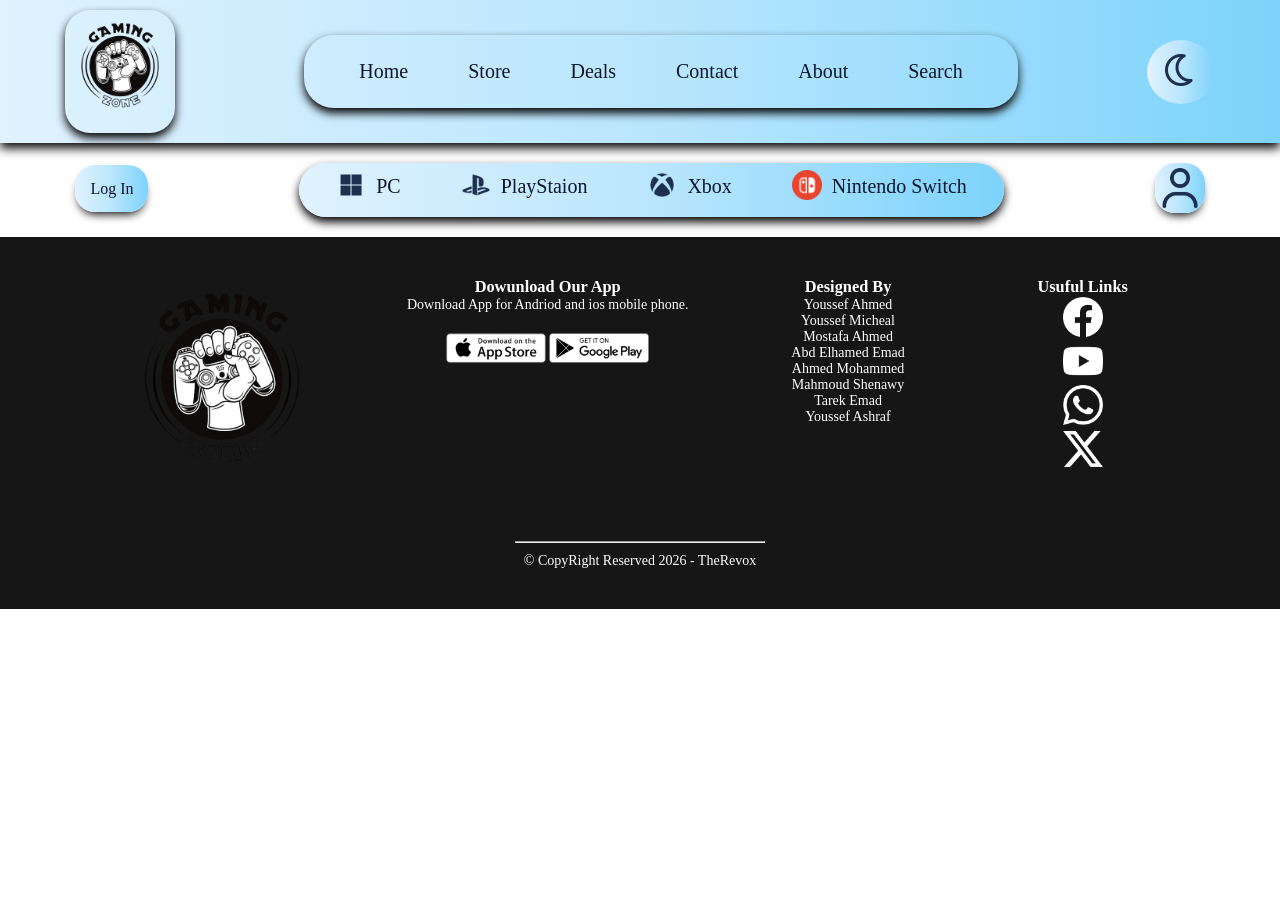
==== deals.html @ 934fda1b "Add files via upload" ====
<!DOCTYPE html>
<html lang="en">
    <head>
        <meta charset="UTF-8">
        <meta name="viewport" content="width=device-width, initial-scale=1.0">
        <title>Games Store | Playtainment</title>
        <link rel="stylesheet" href="style.css">
        <link rel="icon" href="images/Logo.png">
    </head>



<!-- ---------------------------------------------------------------------------------------------------------------
---------------------------------------------------------------------------------------------------------------
---------------------------------------------------------------------------------------------------------------       -->





    <body>



            
    
    <section>

        <div class="container"> 
            <!--navbar-->
            <nav>
                <div class="navbar">
                    <div class="logo">
                        <img src="images/Logo.png" width="100px">
                    </div>
                    <div class="links">
                        <ul>
                            <li><a href="index.html">Home</a></li>
                            <li><a href="store 1.html">Store</a></li>
                            <li><a href="deals.html">Deals</a></li>
                            <li><a href="contact.html">Contact</a></li>
                            <li><a href="about.html">About</a></li>
                            <li><a href="search.html">Search</a></li>

                        </ul>
                    </div>
                    <div class="nav-btns-pc">
                        <div class="btn-dark">
                            <button type="button" class="btn1"> <img class="img-dark" src="images/moon-regular.png" width="40px"></button>
                        </div>

                    </div>
                    <div class="sidebar-div">
                            <button type="button" class="btn1" > <img class="img-dark" src="images/moon-regular.png" width="40px"></button>
                            <button class="menu-btn" onclick="toggleSidebar()"><img src="images/bars-solid.png" style="width: 40px;"></button>
                            
                        </div>
                    </div>
                <div class="bar">
                    <div class="login">
                        <a href="login.html" style="justify-self: center;text-decoration: none;">Log In</a>
                    </div>
                    <div class="consoles-bar">
                        <ul>
                            <li><a href="PC.html"><img src="images/Microsoft.png" >PC</a></li>
                            <li><a href="PlayStaiton.html"><img src="images/PS.png" >PlayStaion</a></li>
                            <li><a href="Xbox.html"><img src="images/Xbox.png" >Xbox</a></li>
                            <li><a href="Nintendo.html"><img src="images/nintendo.webp" >Nintendo Switch</a></li>
                        </ul>
                    </div>
                    <div class="profile ">
                        <a href="profile.html"><img src="images/user-regular.png" width="40px"></a>
                    </div>           
                </div>
                </nav>
            </div>
            
            <div id="sidebar" class="sidebar">
                <ul>
                    <li><a href="index.html">Home</a></li>
                    <li><a href="store 1.html">Store</a></li>
                    <li><a href="deals.html">Deals</a></li>
                    <li><a href="contact.html">Contact</a></li>
                    <li><a href="about.html">About</a></li>
                    <li><a href="search.html">Search</a></li>
                    <li style="text-align: center;">Platforms</li>
                    <li></li>
                    
                    <li><a href="PC.html">PC</a></li>
                    <li><a href="PlayStaiton.html">PlayStaion</a></li>
                    <li><a href="Xbox.html">Xbox</a></li>
                    <li><a href="Nintendo.html">Nintendo Switch</a></li>
                    <li style="text-align: center;">Account</li>
                    <li></li>
                    <li><a href="login.html">Log In</a></li>
                    <li><a href="profile.html">Profile</a></li>
                    <li><a href="sign up.html">Sign up</a></li>
                    <li></li>

                </ul>
            </div>

            </section>

<!-- ---------------------------------------------------------------------------------------------------------------
---------------------------------------------------------------------------------------------------------------
---------------------------------------------------------------------------------------------------------------       -->





















<!-- -----------------------------------------------------------------------------------------------------------------
----------------------------------------------------------------------------------------------------------------- -->


            <footer class="footer">
            <div class="row"> 
                <div class="card">
                    <img src="images/Logo.png"  width="200px">
                </div>
                <div class="card">
                    <h3>Dowunload Our App</h3>
                    <p>Download App for Andriod and ios mobile phone.</p>
                    <div class="app-logo">
                        <img src="images/app-store.png" alt="App Store" title="App Store" width="120px">
                        <img src="images/play-store.png" alt="Play Store" title="Play Store" width="120px">
                    </div>
                </div>
                <div class="card">
                    <h3>Designed By</h3>
                    <ul>
                        <li>Youssef Ahmed</li>
                        <li>Youssef Micheal</li>
                        <li>Mostafa Ahmed</li>
                        <li>Abd Elhamed Emad</li>
                        <li>Ahmed Mohammed</li>
                        <li>Mahmoud Shenawy</li>
                        <li>Tarek Emad</li>
                        <li>Youssef Ashraf</li>

                    </ul>
                </div>
                <div class="card">
                    <h3>Usuful Links</h3>
                    <ul>
                        <li><img  src="images/facebook (1).png" ></li>  
                        <li><img  src="images/youtube (4).png" ></li>
                        <li><img  src="images/whatsapp (2).png" ></li>
                        <li><img  src="images/twitter-alt.png" ></li>
                    </ul>                   
                </div>
            </div>
            <hr>
            <p style="padding-bottom: 40px;" class="Copyright">
                © CopyRight Reserved 2026 - TheRevox 
            </p> 
            </footer>
            




            <script src="web.js"></script>
    </body>    
</html>






<!-----الالوان اللى هتستخدوها بالكود اهى -->
<!---
/* background */
background: linear-gradient(90deg, #e0f2fe, #bae6fd, #7dd3fc);

/* Text */
color: #0f172a;

/* Hover */
color: #0284c7;

/* Button */
background-color: #0ea5e9;
color: white;

/* Button Hover */
background-color: #0369a1;
-->
---- style.css ----
*{
    margin: 0;
    padding: 0;
    box-sizing: border-box;
    color: #0f172a;
    font-family: Georgia, 'Times New Roman', Times, serif;
}
.container
{   


    padding: 0px 0px;
}
.row
{
    display: flex;   
    justify-content: space-around ;
    text-align: center;
    padding: 40px 80px;
}
/*---------------------------------------------------------------------------------------------------------------*/
/*------- Navbar -------*/
.navbar
{
    display: flex;
    justify-content: space-around;  
    padding: 10px 0px;
    box-shadow: 0px 5px 10px 0px rgb(0, 0, 0);
    background: linear-gradient(90deg, #e0f2fe, #bae6fd, #7dd3fc);
    width: 100%;
}
.nav-btns-pc
{
    display: flex;
    justify-content: space-between;
}
.sid-bar
        {
            display: none;
        }
.links
{
    justify-self: center;
    border-radius: 30px;
    box-shadow: 0px 5px 10px 0px rgb(0, 0, 0);
    padding: 25px;
    margin:25px 0px;
}
.logo
{
    border-radius: 25px;
    box-shadow: 0px 5px 10px 0px rgb(0, 0, 0);
    padding: 5px;   
    display: inline-block;
}
.btn-dark
{
    padding-top: 30px;  
}
.btn1
{
    background: linear-gradient(90deg, #e0f2fe, #bae6fd, #7dd3fc);
    color: white;
    border: none;
    padding: 10px 14px;
    border-radius: 50%;
    transition: 0.3s;
}


.btn1:hover
{
    background: #0284c7;
    transform: scale(1.1);
}

#dark-btn:hover
{
    background: #ffffff;
    transform: scale(1.1);
    filter: invert();
}
.layout-btn
{
    padding-top: 30px;  
}
#layout-btn
{
    
    background: linear-gradient(90deg, #e0f2fe, #bae6fd, #7dd3fc);
    color: white;
    border: none;
    padding: 10px 14px;
    border-radius: 50px;
    cursor: pointer;
    font-size: 18px;
    transition: 0.3s;
    
}
#layout-btn:hover
{
    background: #ffffff;
    transform: scale(1.1);  
}

.links ul 
{
    display: flex;
    flex-direction: row;
    list-style-type: none;
}
.links ul li a
{
    color: #0f172a;
    font-size: 20px;
    text-decoration: none;
    padding: 0px 30px;
    padding-bottom: 0px;
    
}
.links ul li a:hover
{
    color: #0284c7;
    border-bottom: 2px solid #38bdf8;
    transition: .6s ease;
}        
.sidebar-div
{
    display: none;
}   
.menu-btn
{
    background: linear-gradient(90deg, #e0f2fe, #bae6fd, #7dd3fc);
    color: white;
    border: none;
    padding: 10px 14px;
    border-radius: 50px;
    cursor: pointer;
    font-size: 18px;
    transition: 0.3s;
}
.menu-btn:hover
{
    background: #ffffff;
    transform: scale(1.1); 
}

/*---------------------------------------------------------------------------------------------------------------*/
/*------- Consoles-bar -------*/
.bar
{
    
    display: flex;
    justify-content: space-around;
    margin:20px 0px;
}
.consoles-bar
{

    border-radius: 30px;
    padding: 7px;
    
    color: #0f172a;
    display: inline-block;
    background: linear-gradient(90deg, #e0f2fe, #bae6fd, #7dd3fc);
    box-shadow: 0px 5px 10px 0px rgb(0, 0, 0);
}
.consoles-bar ul
{
    display: flex;
    flex-direction: row;
    list-style-type: none;
}
.consoles-bar ul li a 
{
    font-size: 20px;
    text-decoration: none;
    padding:10px;
    padding-bottom: 0px;
    padding-left: 30px;
    padding-right: 30px;
    color: #0f172a;
}
.consoles-bar ul li a:hover
{
    color: #0284c7;
    border-bottom: 2px solid #38bdf8;
    transition: .6s ease;  
}
.consoles-bar ul li img
{
    width: 30px;
    margin-right: 10px;
    margin-bottom: -7px;
    
}
/*---------------- user-email- -----------------------------------------------------------------------------------------------*/

.login
{
    margin-top: 17px;
}
.login a
{
    padding: 15px;
    border-radius: 20px;
    box-shadow: 0px 6px 10px -4px black;
    text-decoration: none;
    color: #0f172a;
    background: linear-gradient(90deg, #e0f2fe, #bae6fd, #7dd3fc);
}
.login a:hover
{
    background: #a1d8f4;
    transform: scale(1.1);
    transition: .6s;
}
.profile a img
{
    
    width: 50px;
    border-radius: 20px;
    box-shadow: 0px 6px 10px -4px black;
    text-decoration: none;
    background: linear-gradient(90deg, #e0f2fe, #bae6fd, #7dd3fc);
}
.profile a img:hover
{
    background: #a1d8f4;
    transform: scale(1.1);
    transition: 1s;
}




/*----------------side bar ----------------------------------------------------------------------------------------------------*/
/* السايد بار */
.sidebar {
position: fixed;
  left: -250px; /* مخفي */
top: 0;
width: 250px;
height: 100%;
background: #111;
padding-top: 20px;
transition: 0.3s;
}
.sidebar ul
{
    display: grid;
    grid-template-columns: repeat(2,1fr);
}

/* الروابط */
.sidebar a { 
display: block;
color: white;
padding: 15px;
text-decoration: none;
}

.sidebar a:hover {
background: #575757;
}

/* لما يفتح */
.sidebar.active {
left: 0;
}
/*---------------------------------------------------------------------------------------------------------------*/

/* first section */

.first1{

margin-top: 30px;



display: flex;
justify-content:space-around;

}

.text{

color: #2F4A73;
line-height: 1.7;

}
.text_big{

margin-bottom: 0px;


}


.explore{

    

    text-align: center;

margin: 40px 0px ;

background: linear-gradient(90deg, #e0f2fe, #bae6fd, #7dd3fc);

border-radius: 45px;

padding: 10px;

max-width:200px;
width: 100%;
height: auto;

}
.explore:hover{

transform:scale(1.06);
transition:0.3s;


}


.img1{

    
max-width: 350px;
width: 100%;
height: auto;


}


/*---------------------------------------------------------------------------------------------------------------*/

/*  section2 */


.Features{

margin-top: 10px;
margin-bottom: 90px;

}


.tef{

text-align: center;
padding-bottom: 50px;
padding-top:15 ;
color: #2F4A73 ;



}
.hff{

text-align: center;
padding: 30px 20px;
color: #2F4A73 ;


}
.hff2{

text-align: center;
padding-top:30px ;
padding-bottom:80px ;

color: #2F4A73 ;


}


.hff3{

text-align: center;
padding-top:30px ;
padding-bottom:61px ;

color: #2F4A73 ;


}

.cards_home{

color: #2F4A73 ;

text-align: center;

display: flex;
justify-content: center;
align-items: center;
gap: 45px;

background-color:#ffffff ;


}
.card1{

max-width: 400px; 
width: 100%;
height: 60%;

border-radius: 15px;

color: #2F4A73 ;

background-color:#ffffff ;


box-shadow: +6px 0 7px rgba(0, 0, 0, 0.3)  ,
            0px 6px 7px rgba(0, 0, 0, 0.3);



}
.card1:hover{

    
transform:scale(1.05);
transition:0.4s;
transform-origin: bottom;


}
.hff:hover,.hff2:hover,.hff3:hover{

    color:#1e5aa8;
}

hr{

margin: 0px auto;
width: 250px;

}

/*---------------------------------------------------------------------------------------------------------------*/

/* section3 */



.img_div{

background-color: #c3c3c3;

width: 100%;
max-width: 400px;
height: auto;

margin: 0px auto;
margin-bottom: 30px;

border-radius: 25px;


box-shadow: +6px 0 7px rgba(0, 0, 0, 0.3)  ,
            0px 6px 7px rgba(0, 0, 0, 0.3);


}


.img_div:hover{


transform:scale(1.04);
transition:0.4s;




}

.img_map{


width: 100%;
max-width: 400px;
height: auto;



border-radius: 25px;


}





















/*---------------------------------------------------------------------------------------------------------------*/



/*------Footer------*/
footer{
    justify-content: center;
    background: rgb(22, 22, 22);
    color: #706f6f;
    font-size: 14px;
    
}
footer li ,h3,p
{
    color: #ffffff;

}
.footer .card{
    justify-content: center;
    min-width: 150px;
    margin-bottom: 20px;
}
.footer-col-1{
    text-align: center;
    flex:1;
    padding-left: 0px;
}
.footer-col-2{
    text-align: center;
    padding-left: 0px;
}
.footer-col-2 img{
    justify-content: center;
    width: 180px;
    margin-bottom: 20px;
}
.footer-col-3, .footer-col-4{
    flex-basis: 12%;
    text-align: center;
}
ul{
    list-style-type: none;
}
.footer .row .card ul li img 
{
    width: 40px;
}
.app-logo{
    justify-content: center;
    margin-top: 20px;
}
.app-logo img{
    justify-content: center;
    width: 100px;
}
.Copyright{
    justify-content: center;
    color: #ffffff;
    text-align: center;
    padding-top: 10px;
}
.img_footer{

max-width: 600px;
width: 100%;
height: auto;

}


/*---------------------------------------------------------------------------------------------------------------*/


/* Responsivity */





@media (max-width: 760px) {


/*Navbar*/
    .navbar
    {
        padding: 10px 15px;
        width: 100%;
        justify-content: space-between;
    }
    .links
    {
        display: none;
    }
    .bar
    {
        display: none;
    }
    .nav-btns-pc
    {
        display: none;
    }
    .sidebar-div
    {
        display: block;
        margin-top:20px ;
    }


    /*---------------------------------------------------------------------------------------------------------------*/
/*---------------------------------------------------------------------------------------------------------------*/



.first1 {
    flex-direction: column;
    text-align: center;
}

.img1 {
    max-width: 200px;
}


/*---------------------------------------------------------------------------------------------------------------*/
/*---------------------------------------------------------------------------------------------------------------*/

.cards_home {
    flex-direction: column;
    gap: 20px;
}

.card1 {
width: 90%;
}

/*---------------------------------------------------------------------------------------------------------------*/
/*---------------------------------------------------------------------------------------------------------------*/




.img_div {
    max-width: 280px;
}


/*---------------------------------------------------------------------------------------------------------------*/
/*---------------------------------------------------------------------------------------------------------------*/

  /* footer */
.footer .row
    {
        display: grid;
        grid-template-columns: repeat(1,1fr);
    }

}


/*---------------------------------------------------------------------------------------------------------------*/
/*---------------------------------------------------------------------------------------------------------------*/
/*  DARK MODE */

/* nav */
body.dark {
background-color: #111827;}


body.dark .navbar {
background: linear-gradient(90deg, #0f172a, #1e293b, #334155);}

body.dark .links{

    background: linear-gradient(90deg, #e0f2fe, #cfdee7, #87b8ce);

}

body.dark .links ul li a {
    color: #000000;
}

body.dark .links ul li a:hover {
    color: #0284c7;
}
body.dark .logo{

        background: linear-gradient(90deg, #e0f2fe, #cfdee7, #87b8ce);

}


/* Consoles bar */
body.dark .consoles-bar {
    background: linear-gradient(90deg, #e0f2fe, #cfdee7, #99bfd0);
}

body.dark .consoles-bar ul li a {
    color: #000000;
}


/*---------------------------------------------------------------------------------------------------------------*/

/* first1 */
body.dark .text ,body.dark .tef {
    color: #ffffff;
}


/* Explore button */
body.dark .explore {
    background: linear-gradient(90deg, #e0f2fe, #cfdee7, #87b8ce);

    color: white;
}

/*---------------------------------------------------------------------------------------------------------------*/


/* Cards */

body.dark .cards_home {
background-color: #111827;    color: white;
}

body.dark .card1 {
    background: linear-gradient(90deg, #e0f2fe, #cfdee7, #8caab8);
    color: rgb(0, 0, 0) !;
}

body.dark .hff,body.dark .hff2,body.dark .hff3 {
color: #000000 ;
}
body.dark hr{

border-color: #000000;

}

/*---------------------------------------------------------------------------------------------------------------*/

/* maps */
body.dark .img_div {
    background: linear-gradient(90deg, #e0f2fe, #cfdee7, #a3bac5);
}


/*---------------------------------------------------------------------------------------------------------------*/

body.dark footer{

background: linear-gradient(90deg, #0f172a, #1e293b, #334155);
}
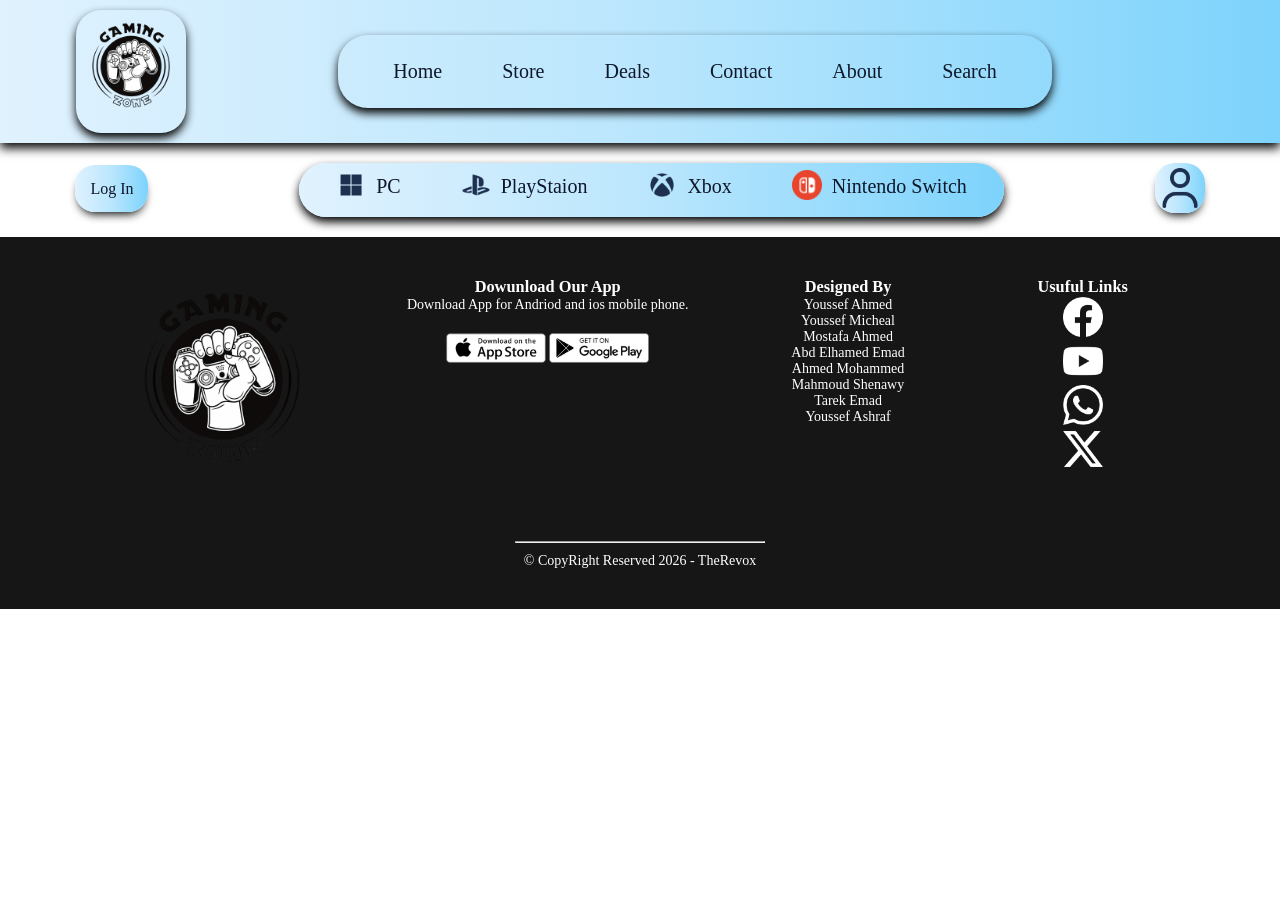
==== commit 6f350a5c: "Add files via upload" ====
--- a/deals.html
+++ b/deals.html
@@ -45,13 +45,10 @@
                         </ul>
                     </div>
                     <div class="nav-btns-pc">
-                        <div class="btn-dark">
-                            <button type="button" class="btn1"> <img class="img-dark" src="images/moon-regular.png" width="40px"></button>
-                        </div>
+                    
 
                     </div>
                     <div class="sidebar-div">
-                            <button type="button" class="btn1" > <img class="img-dark" src="images/moon-regular.png" width="40px"></button>
                             <button class="menu-btn" onclick="toggleSidebar()"><img src="images/bars-solid.png" style="width: 40px;"></button>
                             
                         </div>
@@ -122,12 +119,11 @@
 
 
 
-
-
-
-
-<!-- -----------------------------------------------------------------------------------------------------------------
------------------------------------------------------------------------------------------------------------------ -->
+<!-- ---------------------------------------------------------------------------------------------------------------
+---------------------------------------------------------------------------------------------------------------
+---------------------------------------------------------------------------------------------------------------       -->
+
+
 
 
             <footer class="footer">
--- a/style.css
+++ b/style.css
@@ -676,100 +676,6 @@
 }
 
 
-/*---------------------------------------------------------------------------------------------------------------*/
-/*---------------------------------------------------------------------------------------------------------------*/
-/*  DARK MODE */
-
-/* nav */
-body.dark {
-background-color: #111827;}
-
-
-body.dark .navbar {
-background: linear-gradient(90deg, #0f172a, #1e293b, #334155);}
-
-body.dark .links{
-
-    background: linear-gradient(90deg, #e0f2fe, #cfdee7, #87b8ce);
-
-}
-
-body.dark .links ul li a {
-    color: #000000;
-}
-
-body.dark .links ul li a:hover {
-    color: #0284c7;
-}
-body.dark .logo{
-
-        background: linear-gradient(90deg, #e0f2fe, #cfdee7, #87b8ce);
-
-}
-
-
-/* Consoles bar */
-body.dark .consoles-bar {
-    background: linear-gradient(90deg, #e0f2fe, #cfdee7, #99bfd0);
-}
-
-body.dark .consoles-bar ul li a {
-    color: #000000;
-}
-
-
-/*---------------------------------------------------------------------------------------------------------------*/
-
-/* first1 */
-body.dark .text ,body.dark .tef {
-    color: #ffffff;
-}
-
-
-/* Explore button */
-body.dark .explore {
-    background: linear-gradient(90deg, #e0f2fe, #cfdee7, #87b8ce);
-
-    color: white;
-}
-
-/*---------------------------------------------------------------------------------------------------------------*/
-
-
-/* Cards */
-
-body.dark .cards_home {
-background-color: #111827;    color: white;
-}
-
-body.dark .card1 {
-    background: linear-gradient(90deg, #e0f2fe, #cfdee7, #8caab8);
-    color: rgb(0, 0, 0) !;
-}
-
-body.dark .hff,body.dark .hff2,body.dark .hff3 {
-color: #000000 ;
-}
-body.dark hr{
-
-border-color: #000000;
-
-}
-
-/*---------------------------------------------------------------------------------------------------------------*/
-
-/* maps */
-body.dark .img_div {
-    background: linear-gradient(90deg, #e0f2fe, #cfdee7, #a3bac5);
-}
-
-
-/*---------------------------------------------------------------------------------------------------------------*/
-
-body.dark footer{
-
-background: linear-gradient(90deg, #0f172a, #1e293b, #334155);
-}
-
-
-
+
+
+
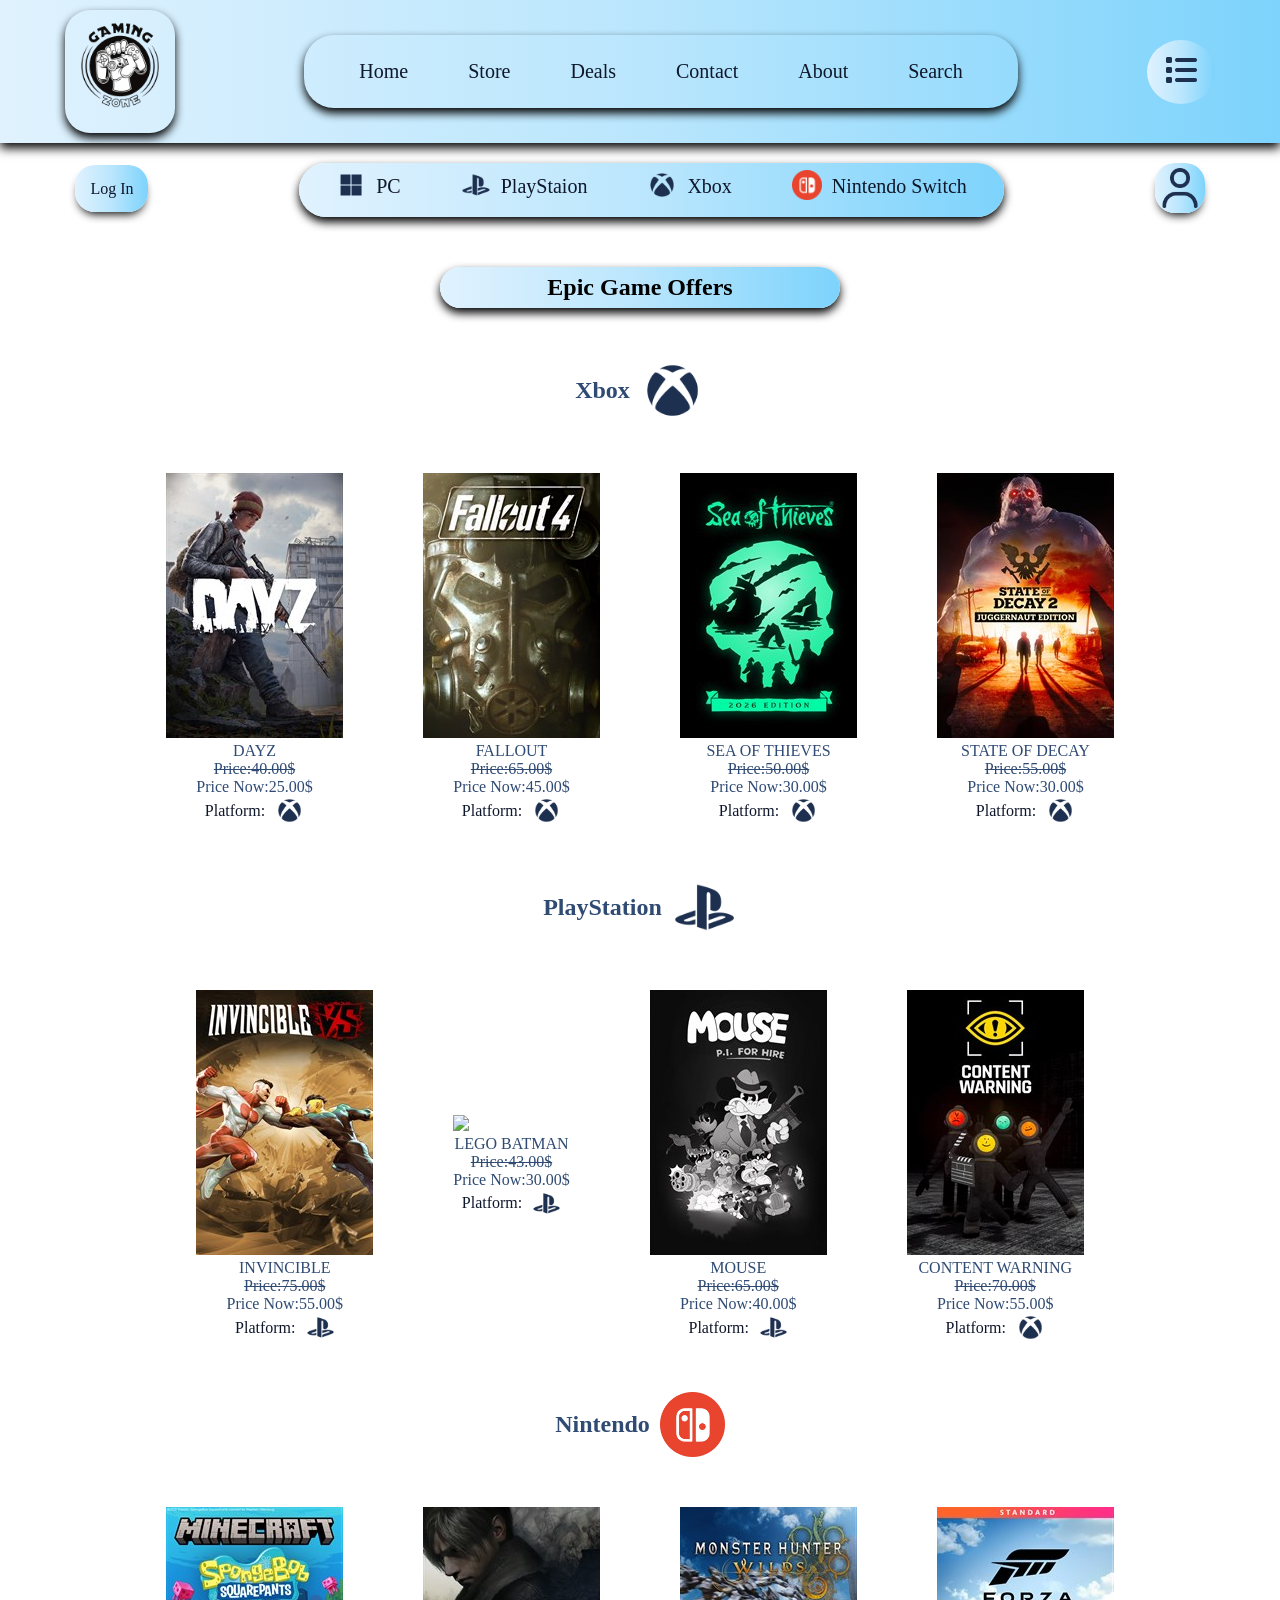
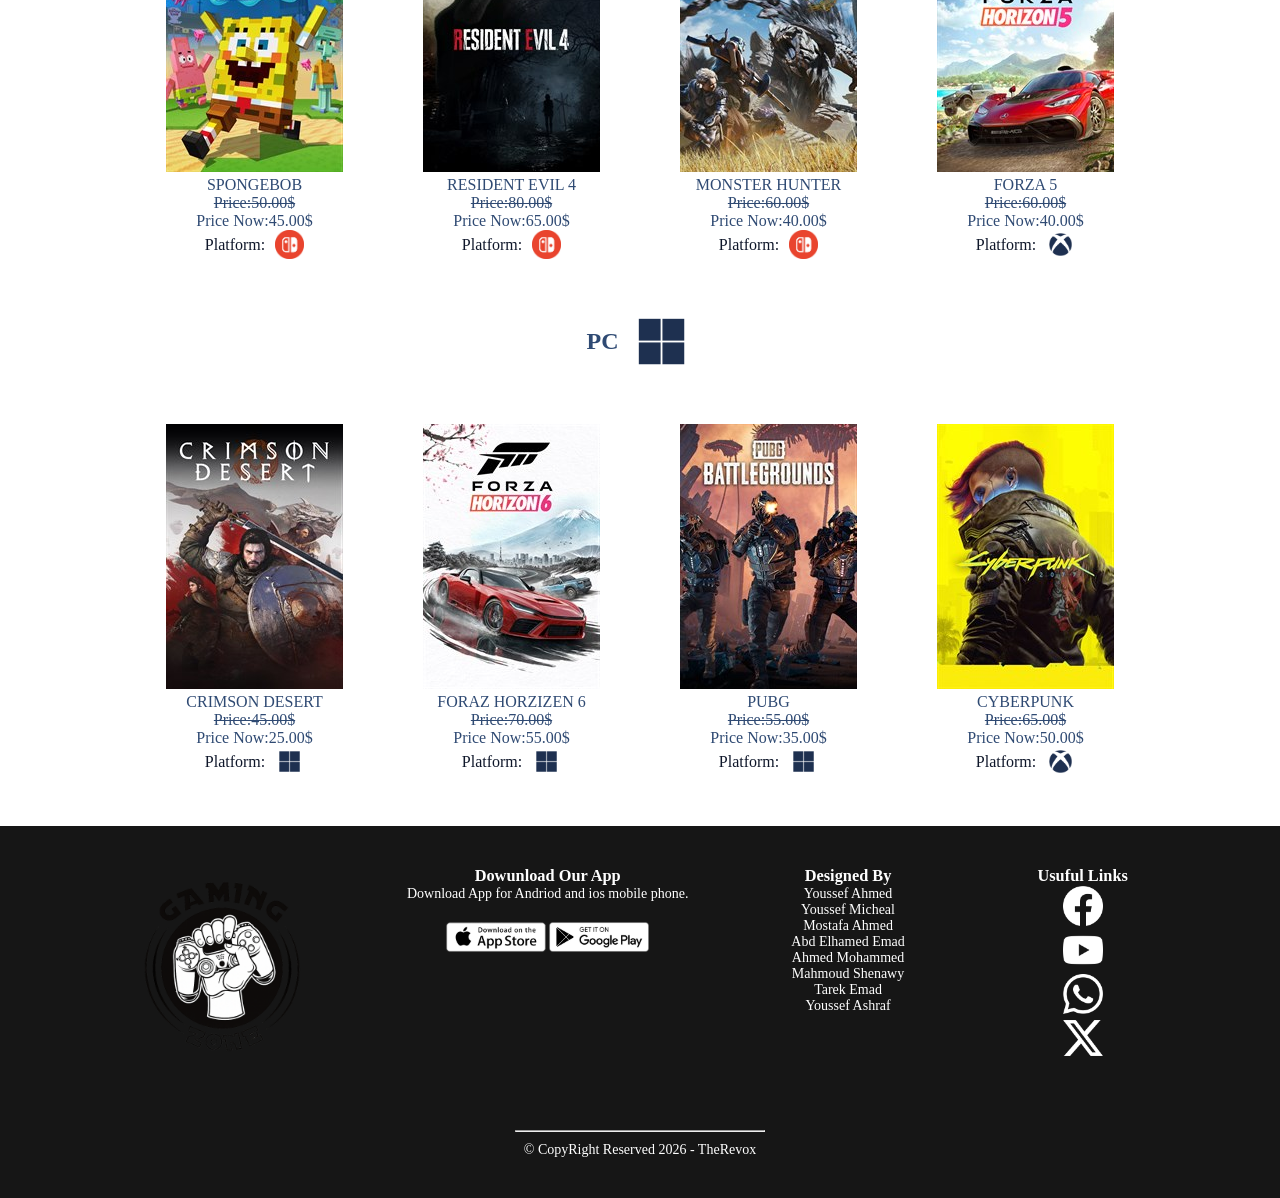
==== commit 7a5fd9c6: "Add files via upload" ====
--- a/deals.html
+++ b/deals.html
@@ -45,10 +45,15 @@
                         </ul>
                     </div>
                     <div class="nav-btns-pc">
-                    
+            
+
+                        <div class="btn-dark">
+                            <button type="button" class="btn2"> <img class="change" src="images/list-solid.png" width="40px"></button>
+                        </div>
 
                     </div>
                     <div class="sidebar-div">
+                            <button type="button" class="btn1" > <img class="img-dark" src="images/moon-regular.png" width="40px"></button>
                             <button class="menu-btn" onclick="toggleSidebar()"><img src="images/bars-solid.png" style="width: 40px;"></button>
                             
                         </div>
@@ -104,26 +109,393 @@
 ---------------------------------------------------------------------------------------------------------------       -->
 
 
-
-
-
-
-
-
-
-
-
-
-
-
-
-
-
-<!-- ---------------------------------------------------------------------------------------------------------------
----------------------------------------------------------------------------------------------------------------
----------------------------------------------------------------------------------------------------------------       -->
-
-
+<section>
+<div class="deals_head">
+
+<h1 class="tef4">Epic Game Offers</h1>
+
+</div>
+<!-- ---------------------------------------------------------------------------------------------------------------       --> 
+
+<div>
+
+<div class="text_head">
+
+<h1 class="tef3">Xbox</h1>
+
+<img  class="dealimg" src="images/Xbox.png">
+
+</div>
+
+
+<!-- ---------------------------------------------------------------------------------------------------------------       --> 
+<!-- cards xbox -->
+
+<div class="cardsimg">
+
+
+<!-- ---------------------------------------------------------------------------------------------------------------       --> 
+<!-- card1 -->
+
+<div class="cardimg">
+
+<img src="images/xbox/dayz.jpg">
+
+<p class="tef2">DAYZ</p>
+<p class="tef2"><del class="tef2">Price:40.00$</del></p>
+<p class="tef2">Price Now:25.00$</p>
+<div class="text_head">Platform: <img class="platform_img" src="images/Xbox.png"> </div>
+
+
+</div>
+
+<!-- ---------------------------------------------------------------------------------------------------------------       --> 
+<!-- card2 -->
+<div class="cardimg">
+
+<img src="images/xbox/fallout 4.jpg">
+
+<p class="tef2">FALLOUT</p>
+<p class="tef2"><del class="tef2">Price:65.00$</del></p>
+<p class="tef2">Price Now:45.00$</p>
+<div class="text_head">Platform: <img class="platform_img" src="images/Xbox.png"> </div>
+
+</div>
+
+<!-- ---------------------------------------------------------------------------------------------------------------       --> 
+<!-- card3 -->
+<div class="cardimg">
+
+<img src="images/xbox/sea of thieves.jpg">
+
+<p class="tef2">SEA OF THIEVES</p>
+<p class="tef2"><del class="tef2">Price:50.00$</del></p>
+<p class="tef2">Price Now:30.00$</p>
+<div class="text_head">Platform: <img class="platform_img" src="images/Xbox.png"> </div>
+
+
+</div>
+
+<!-- ---------------------------------------------------------------------------------------------------------------       --> 
+<!-- card4 -->
+<div class="cardimg">
+
+<img src="images/xbox/state of decay.jpg">
+
+<p class="tef2">STATE OF DECAY</p>
+<p class="tef2"><del class="tef2">Price:55.00$</del></p>
+<p class="tef2">Price Now:30.00$</p>
+<div class="text_head">Platform: <img class="platform_img" src="images/Xbox.png"> </div>
+
+
+</div>
+
+
+</div>
+
+</div>
+
+
+<!-- ---------------------------------------------------------------------------------------------------------------       --> 
+<!-- ---------------------------------------------------------------------------------------------------------------       --> 
+
+
+
+<!-- ---------------------------------------------------------------------------------------------------------------       --> 
+<!-- ---------------------------------------------------------------------------------------------------------------       --> 
+
+
+
+<!-- ---------------------------------------------------------------------------------------------------------------       --> 
+<!-- ---------------------------------------------------------------------------------------------------------------       --> 
+<!-- playstation -->
+
+
+
+
+<div>
+
+<div class="text_head">
+
+<h1 class="tef3">PlayStation</h1>
+
+<img  class="dealimg" src="images/PS.png">
+
+</div>
+
+
+<!-- ---------------------------------------------------------------------------------------------------------------       --> 
+<!-- cards playstation -->
+
+<div class="cardsimg">
+
+
+<!-- ---------------------------------------------------------------------------------------------------------------       --> 
+<!-- card1 -->
+
+<div class="cardimg">
+
+<img src="images/ps/invincible.jpg">
+
+<p class="tef2">INVINCIBLE</p>
+<p class="tef2"><del class="tef2">Price:75.00$</del></p>
+<p class="tef2">Price Now:55.00$</p>
+<div class="text_head">Platform: <img class="platform_img" src="images/PS.png"> </div>
+
+
+</div>
+
+<!-- ---------------------------------------------------------------------------------------------------------------       --> 
+<!-- card2 -->
+<div class="cardimg">
+
+<img src="images/PS/lego batman.jpg">
+
+<p class="tef2">LEGO BATMAN</p>
+<p class="tef2"><del class="tef2">Price:43.00$</del></p>
+<p class="tef2">Price Now:30.00$</p>
+<div class="text_head">Platform: <img class="platform_img" src="images/PS.png"> </div>
+
+</div>
+
+<!-- ---------------------------------------------------------------------------------------------------------------       --> 
+<!-- card3 -->
+<div class="cardimg">
+
+<img src="images/ps/mouse.jpg">
+
+<p class="tef2">MOUSE</p>
+<p class="tef2"><del class="tef2">Price:65.00$</del></p>
+<p class="tef2">Price Now:40.00$</p>
+<div class="text_head">Platform: <img class="platform_img" src="images/PS.png"> </div>
+
+
+</div>
+
+<!-- ---------------------------------------------------------------------------------------------------------------       --> 
+<!-- card4 -->
+<div class="cardimg">
+
+<img src="images/ps/content warning.jpg">
+
+<p class="tef2">CONTENT  WARNING</p>
+<p class="tef2"><del class="tef2">Price:70.00$</del></p>
+<p class="tef2">Price Now:55.00$</p>
+<div class="text_head">Platform: <img class="platform_img" src="images/Xbox.png"> </div>
+
+
+</div>
+
+</div>
+
+</div>
+
+
+<!-- ---------------------------------------------------------------------------------------------------------------       --> 
+
+
+
+<!-- ---------------------------------------------------------------------------------------------------------------       --> 
+<!-- ---------------------------------------------------------------------------------------------------------------       --> 
+
+
+
+<!-- ---------------------------------------------------------------------------------------------------------------       --> 
+<!-- ---------------------------------------------------------------------------------------------------------------       --> 
+<!-- nintendo -->
+
+
+
+
+<div>
+
+<div class="text_head">
+
+<h1 class="tef3">Nintendo</h1>
+
+<img  class="dealimg" src="images/nintendo-removebg.png">
+
+</div>
+
+
+<!-- ---------------------------------------------------------------------------------------------------------------       --> 
+<!-- cards nintendo -->
+
+<div class="cardsimg">
+
+
+<!-- ---------------------------------------------------------------------------------------------------------------       --> 
+<!-- card1 -->
+
+<div class="cardimg">
+
+<img src="images/nintendo/minecraft spongbob.jpg">
+
+<p class="tef2">SPONGEBOB</p>
+<p class="tef2"><del class="tef2">Price:50.00$</del></p>
+<p class="tef2">Price Now:45.00$</p>
+<div class="text_head">Platform: <img class="platform_img" src="images/nintendo-removebg.png"> </div>
+
+
+</div>
+
+<!-- ---------------------------------------------------------------------------------------------------------------       --> 
+<!-- card2 -->
+<div class="cardimg">
+
+<img src="images/nintendo/resident evil 4.jpg">
+
+<p class="tef2">RESIDENT EVIL 4</p>
+<p class="tef2"><del class="tef2">Price:80.00$</del></p>
+<p class="tef2">Price Now:65.00$</p>
+<div class="text_head">Platform: <img class="platform_img" src="images/nintendo-removebg.png"> </div>
+
+</div>
+
+<!-- ---------------------------------------------------------------------------------------------------------------       --> 
+<!-- card3 -->
+<div class="cardimg">
+
+<img src="images/nintendo/monster hunter.jpg">
+
+<p class="tef2">MONSTER HUNTER</p>
+<p class="tef2"><del class="tef2">Price:60.00$</del></p>
+<p class="tef2">Price Now:40.00$</p>
+<div class="text_head">Platform: <img class="platform_img" src="images/nintendo-removebg.png"> </div>
+
+
+</div>
+<!-- ---------------------------------------------------------------------------------------------------------------       --> 
+<!-- card4 -->
+<div class="cardimg">
+
+<img src="images/nintendo/forza 5.jpg">
+
+<p class="tef2">FORZA 5</p>
+<p class="tef2"><del class="tef2">Price:60.00$</del></p>
+<p class="tef2">Price Now:40.00$</p>
+<div class="text_head">Platform: <img class="platform_img" src="images/Xbox.png"> </div>
+
+
+</div>
+
+</div>
+
+</div>
+
+
+<!-- ---------------------------------------------------------------------------------------------------------------       --> 
+
+
+<!-- ---------------------------------------------------------------------------------------------------------------       --> 
+
+
+
+<!-- ---------------------------------------------------------------------------------------------------------------       --> 
+<!-- ---------------------------------------------------------------------------------------------------------------       --> 
+<!-- PC -->
+
+
+
+
+<div>
+
+<div class="text_head">
+
+<h1 class="tef3">PC</h1>
+
+<img  class="dealimg" src="images/Microsoft.png">
+
+</div>
+
+
+<!-- ---------------------------------------------------------------------------------------------------------------       --> 
+<!-- cards pc -->
+
+<div class="cardsimg">
+
+
+<!-- ---------------------------------------------------------------------------------------------------------------       --> 
+<!-- card1 -->
+
+<div class="cardimg">
+
+<img src="images/pc/crimson desert.jpg">
+
+<p class="tef2">CRIMSON DESERT</p>
+<p class="tef2"><del class="tef2">Price:45.00$</del></p>
+<p class="tef2">Price Now:25.00$</p>
+<div class="text_head">Platform: <img class="platform_img" src="images/Microsoft.png"> </div>
+
+
+</div>
+
+<!-- ---------------------------------------------------------------------------------------------------------------       --> 
+<!-- card2 -->
+<div class="cardimg">
+
+<img src="images/pc/forza horizen 6.jpg">
+
+<p class="tef2">FORAZ HORZIZEN 6</p>
+<p class="tef2"><del class="tef2">Price:70.00$</del></p>
+<p class="tef2">Price Now:55.00$</p>
+<div class="text_head">Platform: <img class="platform_img" src="images/Microsoft.png"> </div>
+
+</div>
+
+<!-- ---------------------------------------------------------------------------------------------------------------       --> 
+<!-- card3 -->
+<div class="cardimg">
+
+<img src="images/pc/Pubg.jpg">
+
+<p class="tef2">PUBG </p>
+<p class="tef2"><del class="tef2">Price:55.00$</del></p>
+<p class="tef2">Price Now:35.00$</p>
+<div class="text_head">Platform: <img class="platform_img" src="images/Microsoft.png"> </div>
+
+
+</div>
+<!-- ---------------------------------------------------------------------------------------------------------------       --> 
+<!-- card4 -->
+<div class="cardimg">
+
+<img src="images/pc/cyberpunk.jpg">
+
+<p class="tef2">CYBERPUNK</p>
+<p class="tef2"><del class="tef2">Price:65.00$</del></p>
+<p class="tef2">Price Now:50.00$</p>
+<div class="text_head">Platform: <img class="platform_img" src="images/Xbox.png"> </div>
+
+
+</div>
+
+
+</div>
+
+</div>
+
+
+<!-- ---------------------------------------------------------------------------------------------------------------       --> 
+
+
+
+
+
+
+
+
+
+
+
+
+
+
+
+</section>
+
+<!-- -----------------------------------------------------------------------------------------------------------------
+----------------------------------------------------------------------------------------------------------------- -->
 
 
             <footer class="footer">
--- a/style.css
+++ b/style.css
@@ -33,6 +33,7 @@
 {
     display: flex;
     justify-content: space-between;
+    gap: 15px;
 }
 .sid-bar
         {
@@ -66,9 +67,18 @@
     border-radius: 50%;
     transition: 0.3s;
 }
-
-
-.btn1:hover
+.btn2
+{
+    background: linear-gradient(90deg, #e0f2fe, #bae6fd, #7dd3fc);
+    color: white;
+    border: none;
+    padding: 10px 14px;
+    border-radius: 50%;
+    transition: 0.3s;
+}
+
+
+.btn1:hover ,.btn2:hover
 {
     background: #0284c7;
     transform: scale(1.1);
@@ -235,7 +245,7 @@
 
 
 /*----------------side bar ----------------------------------------------------------------------------------------------------*/
-/* السايد بار */
+/*side par*/
 .sidebar {
 position: fixed;
   left: -250px; /* مخفي */
@@ -268,257 +278,8 @@
 .sidebar.active {
 left: 0;
 }
-/*---------------------------------------------------------------------------------------------------------------*/
-
-/* first section */
-
-.first1{
-
-margin-top: 30px;
-
-
-
-display: flex;
-justify-content:space-around;
-
-}
-
-.text{
-
-color: #2F4A73;
-line-height: 1.7;
-
-}
-.text_big{
-
-margin-bottom: 0px;
-
-
-}
-
-
-.explore{
-
-    
-
-    text-align: center;
-
-margin: 40px 0px ;
-
-background: linear-gradient(90deg, #e0f2fe, #bae6fd, #7dd3fc);
-
-border-radius: 45px;
-
-padding: 10px;
-
-max-width:200px;
-width: 100%;
-height: auto;
-
-}
-.explore:hover{
-
-transform:scale(1.06);
-transition:0.3s;
-
-
-}
-
-
-.img1{
-
-    
-max-width: 350px;
-width: 100%;
-height: auto;
-
-
-}
-
-
-/*---------------------------------------------------------------------------------------------------------------*/
-
-/*  section2 */
-
-
-.Features{
-
-margin-top: 10px;
-margin-bottom: 90px;
-
-}
-
-
-.tef{
-
-text-align: center;
-padding-bottom: 50px;
-padding-top:15 ;
-color: #2F4A73 ;
-
-
-
-}
-.hff{
-
-text-align: center;
-padding: 30px 20px;
-color: #2F4A73 ;
-
-
-}
-.hff2{
-
-text-align: center;
-padding-top:30px ;
-padding-bottom:80px ;
-
-color: #2F4A73 ;
-
-
-}
-
-
-.hff3{
-
-text-align: center;
-padding-top:30px ;
-padding-bottom:61px ;
-
-color: #2F4A73 ;
-
-
-}
-
-.cards_home{
-
-color: #2F4A73 ;
-
-text-align: center;
-
-display: flex;
-justify-content: center;
-align-items: center;
-gap: 45px;
-
-background-color:#ffffff ;
-
-
-}
-.card1{
-
-max-width: 400px; 
-width: 100%;
-height: 60%;
-
-border-radius: 15px;
-
-color: #2F4A73 ;
-
-background-color:#ffffff ;
-
-
-box-shadow: +6px 0 7px rgba(0, 0, 0, 0.3)  ,
-            0px 6px 7px rgba(0, 0, 0, 0.3);
-
-
-
-}
-.card1:hover{
-
-    
-transform:scale(1.05);
-transition:0.4s;
-transform-origin: bottom;
-
-
-}
-.hff:hover,.hff2:hover,.hff3:hover{
-
-    color:#1e5aa8;
-}
-
-hr{
-
-margin: 0px auto;
-width: 250px;
-
-}
-
-/*---------------------------------------------------------------------------------------------------------------*/
-
-/* section3 */
-
-
-
-.img_div{
-
-background-color: #c3c3c3;
-
-width: 100%;
-max-width: 400px;
-height: auto;
-
-margin: 0px auto;
-margin-bottom: 30px;
-
-border-radius: 25px;
-
-
-box-shadow: +6px 0 7px rgba(0, 0, 0, 0.3)  ,
-            0px 6px 7px rgba(0, 0, 0, 0.3);
-
-
-}
-
-
-.img_div:hover{
-
-
-transform:scale(1.04);
-transition:0.4s;
-
-
-
-
-}
-
-.img_map{
-
-
-width: 100%;
-max-width: 400px;
-height: auto;
-
-
-
-border-radius: 25px;
-
-
-}
-
-
-
-
-
-
-
-
-
-
-
-
-
-
-
-
-
-
-
-
-
-/*---------------------------------------------------------------------------------------------------------------*/
-
+/*----------------------------------------------------------------------------------------------------------------------------------------------*/
+/*----------------------------------------------------------------------------------------------------------------------------------------------*/
 
 
 /*------Footer------*/
@@ -587,10 +348,351 @@
 }
 
 
-/*---------------------------------------------------------------------------------------------------------------*/
-
-
-/* Responsivity */
+/*-------------------------------------------------------------------------------------------------------------------------------------------------------------*/
+/*--------------------------------------------------------------------------------------------------------------------------------------------------------------*/
+
+
+/* home page */
+
+
+
+/* first section */
+
+.first1{
+
+margin-top: 30px;
+
+
+
+display: flex;
+justify-content:space-around;
+
+}
+
+.text{
+
+color: #2F4A73;
+line-height: 1.7;
+
+}
+.text_big{
+
+margin-bottom: 0px;
+
+
+}
+
+
+.explore{
+
+    
+
+    text-align: center;
+
+margin: 40px 0px ;
+
+background: linear-gradient(90deg, #e0f2fe, #bae6fd, #7dd3fc);
+
+border-radius: 45px;
+
+padding: 10px;
+
+max-width:200px;
+width: 100%;
+height: auto;
+
+}
+.explore:hover{
+
+transform:scale(1.06);
+transition:0.3s;
+
+
+}
+
+
+.img1{
+
+    
+max-width: 350px;
+width: 100%;
+height: auto;
+
+
+}
+
+
+/*------------------------------------*/
+
+/*  section2 */
+
+
+.Features{
+
+margin-top: 10px;
+margin-bottom: 90px;
+
+}
+
+
+.tef{
+
+text-align: center;
+padding-bottom: 50px;
+padding-top:15 ;
+color: #2F4A73 ;
+
+
+
+}
+.hff{
+
+text-align: center;
+padding: 30px 20px;
+color: #2F4A73 ;
+
+
+}
+.hff2{
+
+text-align: center;
+padding-top:30px ;
+padding-bottom:80px ;
+
+color: #2F4A73 ;
+
+
+}
+
+
+.hff3{
+
+text-align: center;
+padding-top:30px ;
+padding-bottom:61px ;
+
+color: #2F4A73 ;
+
+
+}
+
+.cards_home{
+
+color: #2F4A73 ;
+
+text-align: center;
+
+display: flex;
+justify-content: center;
+align-items: center;
+gap: 45px;
+
+background-color:#ffffff ;
+
+
+}
+.card1{
+
+max-width: 400px; 
+width: 100%;
+height: 60%;
+
+border-radius: 15px;
+
+color: #2F4A73 ;
+
+background-color:#ffffff ;
+
+
+box-shadow: +6px 0 7px rgba(0, 0, 0, 0.3)  ,
+            0px 6px 7px rgba(0, 0, 0, 0.3);
+
+
+
+}
+.card1:hover{
+
+    
+transform:scale(1.05);
+transition:0.4s;
+transform-origin: bottom;
+
+
+}
+.hff:hover,.hff2:hover,.hff3:hover{
+
+    color:#1e5aa8;
+}
+
+hr{
+
+margin: 0px auto;
+width: 250px;
+
+}
+
+/*--------------------------------------------*/
+
+/* section3 */
+
+
+
+.img_div{
+
+background-color: #c3c3c3;
+
+width: 100%;
+max-width: 400px;
+height: auto;
+
+margin: 0px auto;
+margin-bottom: 30px;
+
+border-radius: 25px;
+
+
+box-shadow: +6px 0 7px rgba(0, 0, 0, 0.3)  ,
+            0px 6px 7px rgba(0, 0, 0, 0.3);
+
+
+}
+
+
+.img_div:hover{
+
+
+transform:scale(1.04);
+transition:0.4s;
+
+
+
+
+}
+
+.img_map{
+
+
+width: 100%;
+max-width: 400px;
+height: auto;
+
+
+
+border-radius: 25px;
+
+
+}
+
+
+/*--------------------------------------------------------------------------------------------------------------------------------------------------*/
+/*--------------------------------------------------------------------------------------------------------------------------------------------------*/
+
+
+/*  deals page */
+
+.deals_head{
+
+margin: 50px auto; 
+background: linear-gradient(90deg, #e0f2fe, #bae6fd, #7dd3fc);
+box-shadow: 0px 5px 10px 0px rgb(0, 0, 0);
+border-radius: 30px;
+padding: 7px;
+
+width: 100%;
+max-width: 400px;
+height: auto;
+
+
+
+}
+
+.text_head{
+
+display: flex;
+justify-content: center;
+align-items: center;
+
+gap: 10px;
+
+
+}
+
+.dealimg{
+
+width: 100%;
+max-width: 65px;
+height: auto;
+
+}
+
+
+
+.tef2{
+
+    text-align: center;
+color: #2F4A73;
+
+}
+
+.tef3{
+
+    text-align: center;
+color: #2F4A73;
+
+}
+.tef4{
+
+    text-align: center;
+
+color: #000000;
+
+}
+
+.tef2:hover{
+
+    color: #0284c7;
+
+
+    
+}
+
+
+.cardsimg{
+
+margin: 50px;
+display: flex;
+justify-content: center;
+align-items: center;
+gap: 80px;
+
+}
+
+
+.platform_img{
+
+
+
+width: 100%;
+max-width: 29px;
+height: auto;
+
+
+}
+
+
+.cardimg:hover{
+
+transform:scale(1.06);
+transition:0.3s;
+    
+}
+
+/*--------------------------------------------------------------------------------------------------------------------------------------------------*/
+/*--------------------------------------------------------------------------------------------------------------------------------------------------*/
+
+
+
+/* resposonsevity */
 
 
 
@@ -625,8 +727,8 @@
     }
 
 
-    /*---------------------------------------------------------------------------------------------------------------*/
-/*---------------------------------------------------------------------------------------------------------------*/
+/*-----------------------------------*/
+/*-----------------------------------*/
 
 
 
@@ -640,8 +742,8 @@
 }
 
 
-/*---------------------------------------------------------------------------------------------------------------*/
-/*---------------------------------------------------------------------------------------------------------------*/
+/*-----------------------------------*/
+/*-----------------------------------*/
 
 .cards_home {
     flex-direction: column;
@@ -652,8 +754,8 @@
 width: 90%;
 }
 
-/*---------------------------------------------------------------------------------------------------------------*/
-/*---------------------------------------------------------------------------------------------------------------*/
+/*-----------------------------------*/
+/*-----------------------------------*/
 
 
 
@@ -662,9 +764,24 @@
     max-width: 280px;
 }
 
-
-/*---------------------------------------------------------------------------------------------------------------*/
-/*---------------------------------------------------------------------------------------------------------------*/
+/*-----------------------------------*/
+/*-----------------------------------*/
+
+/* deals page */
+
+.cardsimg{
+
+display: grid;
+grid-template-columns: repeat(2, auto);
+justify-content: center; 
+column-gap: 60px; row-gap: 30px;
+
+}
+
+
+
+/*-----------------------------------*/
+/*-----------------------------------*/
 
   /* footer */
 .footer .row
@@ -676,6 +793,25 @@
 }
 
 
-
-
-
+/*---------------------------------------------------------------------------------------------------------------*/
+
+
+    /* change btn2 */
+
+.cardsimg.change{
+
+
+display: grid;
+grid-template-columns: repeat(2, auto);
+justify-content: center; 
+column-gap: 60px; row-gap: 30px;
+}
+
+
+.cardimg.change {
+width: 100%;
+max-width: 250px;
+margin: auto;
+text-align: center;
+}
+
